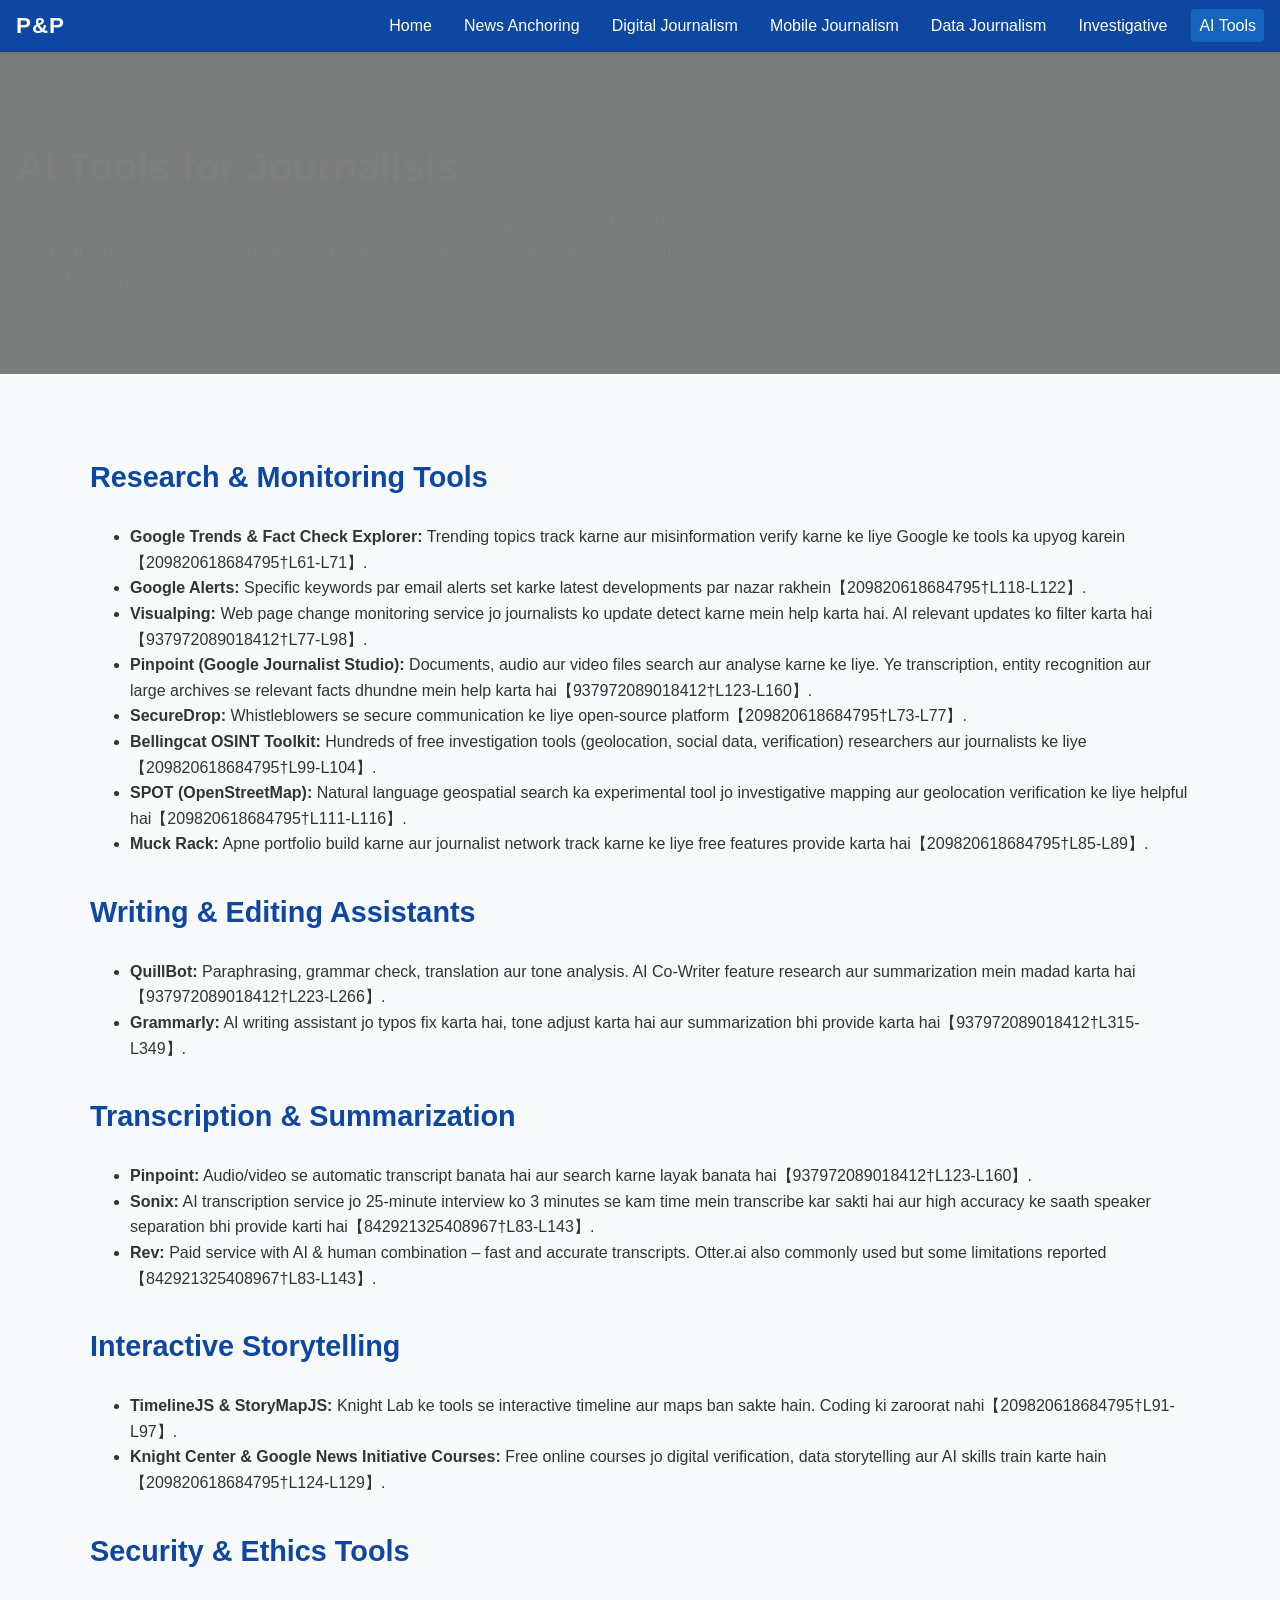
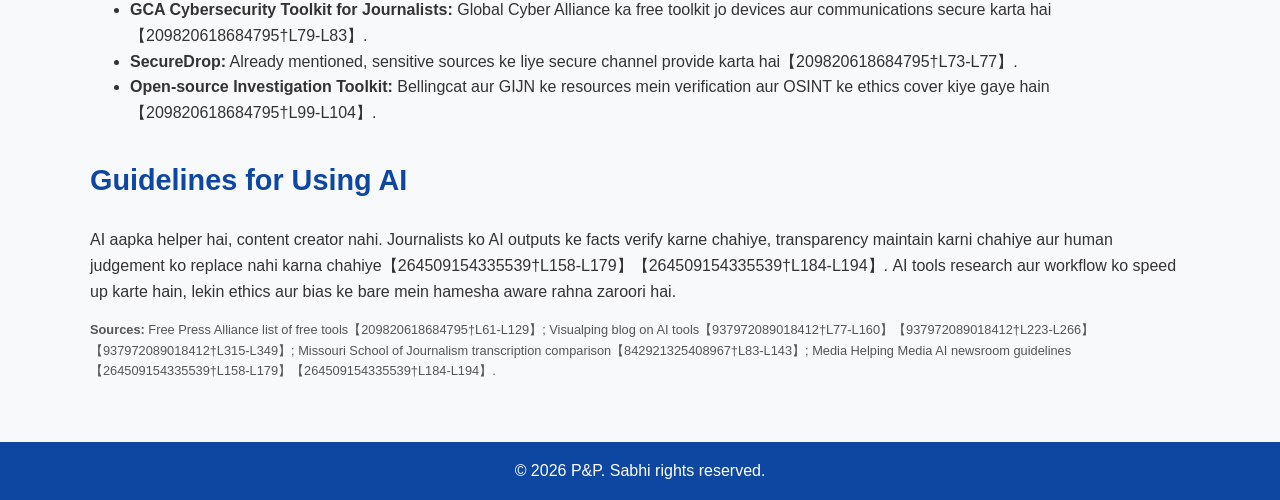
==== ai_tools.html @ ec9f9cee "Add files via upload" ====
<!DOCTYPE html>
<html lang="en">
<head>
  <meta charset="UTF-8">
  <meta name="viewport" content="width=device-width, initial-scale=1.0">
  <title>AI Tools for Journalists – P&P</title>
  <link rel="stylesheet" href="style.css">
  <script defer src="script.js"></script>
</head>
<body>
  <nav>
    <div class="logo">P&amp;P</div>
    <ul>
      <li><a href="index.html">Home</a></li>
      <li><a href="news_anchor.html">News Anchoring</a></li>
      <li><a href="digital_journalism.html">Digital Journalism</a></li>
      <li><a href="mojo.html">Mobile Journalism</a></li>
      <li><a href="data_journalism.html">Data Journalism</a></li>
      <li><a href="investigative.html">Investigative</a></li>
      <li><a href="ai_tools.html" class="active">AI Tools</a></li>
    </ul>
  </nav>
  <header class="hero" style="background-image: url('images/ai_tools.png');">
    <h1>AI Tools for Journalists</h1>
    <p>AI aapka assistant ho sakta hai – lekin replacement nahi. Is page mein hum free aur useful AI tools ki list denge jo research, monitoring, writing, verification aur security mein madad karte hain.</p>
  </header>
  <main class="container">
    <h2>Research & Monitoring Tools</h2>
    <ul>
      <li><strong>Google Trends & Fact Check Explorer:</strong> Trending topics track karne aur misinformation verify karne ke liye Google ke tools ka upyog karein【209820618684795†L61-L71】.</li>
      <li><strong>Google Alerts:</strong> Specific keywords par email alerts set karke latest developments par nazar rakhein【209820618684795†L118-L122】.</li>
      <li><strong>Visualping:</strong> Web page change monitoring service jo journalists ko update detect karne mein help karta hai. AI relevant updates ko filter karta hai【937972089018412†L77-L98】.</li>
      <li><strong>Pinpoint (Google Journalist Studio):</strong> Documents, audio aur video files search aur analyse karne ke liye. Ye transcription, entity recognition aur large archives se relevant facts dhundne mein help karta hai【937972089018412†L123-L160】.</li>
      <li><strong>SecureDrop:</strong> Whistleblowers se secure communication ke liye open‑source platform【209820618684795†L73-L77】.</li>
      <li><strong>Bellingcat OSINT Toolkit:</strong> Hundreds of free investigation tools (geolocation, social data, verification) researchers aur journalists ke liye【209820618684795†L99-L104】.</li>
      <li><strong>SPOT (OpenStreetMap):</strong> Natural language geospatial search ka experimental tool jo investigative mapping aur geolocation verification ke liye helpful hai【209820618684795†L111-L116】.</li>
      <li><strong>Muck Rack:</strong> Apne portfolio build karne aur journalist network track karne ke liye free features provide karta hai【209820618684795†L85-L89】.</li>
    </ul>
    <h2>Writing & Editing Assistants</h2>
    <ul>
      <li><strong>QuillBot:</strong> Paraphrasing, grammar check, translation aur tone analysis. AI Co‑Writer feature research aur summarization mein madad karta hai【937972089018412†L223-L266】.</li>
      <li><strong>Grammarly:</strong> AI writing assistant jo typos fix karta hai, tone adjust karta hai aur summarization bhi provide karta hai【937972089018412†L315-L349】.</li>
    </ul>
    <h2>Transcription & Summarization</h2>
    <ul>
      <li><strong>Pinpoint:</strong> Audio/video se automatic transcript banata hai aur search karne layak banata hai【937972089018412†L123-L160】.</li>
      <li><strong>Sonix:</strong> AI transcription service jo 25‑minute interview ko 3 minutes se kam time mein transcribe kar sakti hai aur high accuracy ke saath speaker separation bhi provide karti hai【842921325408967†L83-L143】.</li>
      <li><strong>Rev:</strong> Paid service with AI & human combination – fast and accurate transcripts. Otter.ai also commonly used but some limitations reported【842921325408967†L83-L143】.</li>
    </ul>
    <h2>Interactive Storytelling</h2>
    <ul>
      <li><strong>TimelineJS & StoryMapJS:</strong> Knight Lab ke tools se interactive timeline aur maps ban sakte hain. Coding ki zaroorat nahi【209820618684795†L91-L97】.</li>
      <li><strong>Knight Center & Google News Initiative Courses:</strong> Free online courses jo digital verification, data storytelling aur AI skills train karte hain【209820618684795†L124-L129】.</li>
    </ul>
    <h2>Security & Ethics Tools</h2>
    <ul>
      <li><strong>GCA Cybersecurity Toolkit for Journalists:</strong> Global Cyber Alliance ka free toolkit jo devices aur communications secure karta hai【209820618684795†L79-L83】.</li>
      <li><strong>SecureDrop:</strong> Already mentioned, sensitive sources ke liye secure channel provide karta hai【209820618684795†L73-L77】.</li>
      <li><strong>Open‑source Investigation Toolkit:</strong> Bellingcat aur GIJN ke resources mein verification aur OSINT ke ethics cover kiye gaye hain【209820618684795†L99-L104】.</li>
    </ul>
    <h2>Guidelines for Using AI</h2>
    <p>AI aapka helper hai, content creator nahi. Journalists ko AI outputs ke facts verify karne chahiye, transparency maintain karni chahiye aur human judgement ko replace nahi karna chahiye【264509154335539†L158-L179】【264509154335539†L184-L194】. AI tools research aur workflow ko speed up karte hain, lekin ethics aur bias ke bare mein hamesha aware rahna zaroori hai.</p>
    <div class="citations">
      <p><strong>Sources:</strong> Free Press Alliance list of free tools【209820618684795†L61-L129】; Visualping blog on AI tools【937972089018412†L77-L160】【937972089018412†L223-L266】【937972089018412†L315-L349】; Missouri School of Journalism transcription comparison【842921325408967†L83-L143】; Media Helping Media AI newsroom guidelines【264509154335539†L158-L179】【264509154335539†L184-L194】.</p>
    </div>
  </main>
  <footer>
    © 2026 P&P. Sabhi rights reserved.
  </footer>
</body>
</html>
---- style.css ----
/*
 * Global styles for the P&P journalism e‑book website.
 * We keep the design simple and modern so that the focus remains on learning.
 * Colours are inspired by India: deep blues and warm yellows.
 */

html, body {
  margin: 0;
  padding: 0;
  font-family: 'Segoe UI', Tahoma, Geneva, Verdana, sans-serif;
  background-color: #f8f9fa;
  color: #333;
  line-height: 1.6;
}

a {
  color: #0d47a1;
  text-decoration: none;
}

a:hover {
  text-decoration: underline;
}

/* Navigation bar */
nav {
  background-color: #0d47a1;
  color: #fff;
  display: flex;
  align-items: center;
  justify-content: space-between;
  padding: 0.5rem 1rem;
  box-shadow: 0 2px 4px rgba(0,0,0,0.1);
}

nav .logo {
  font-weight: bold;
  font-size: 1.4rem;
  letter-spacing: 1px;
}

nav ul {
  list-style: none;
  display: flex;
  margin: 0;
  padding: 0;
}

nav li {
  margin-left: 1rem;
}

nav li a {
  color: #fff;
  font-weight: 500;
  padding: 0.5rem;
  border-radius: 4px;
  transition: background 0.2s;
}

nav li a:hover,
nav li a.active {
  background-color: #1565c0;
}

/* Page container */
.container {
  max-width: 1100px;
  margin: auto;
  padding: 1rem;
}

/* Hero section */
.hero {
  position: relative;
  background-size: cover;
  background-position: center;
  color: #fff;
  padding: 4rem 1rem;
  margin-bottom: 2rem;
}

.hero::after {
  content: "";
  position: absolute;
  top: 0;
  left: 0;
  right: 0;
  bottom: 0;
  background: rgba(0,0,0,0.5);
  pointer-events: none;
}

.hero h1 {
  position: relative;
  font-size: 2.5rem;
  margin-bottom: 0.5rem;
  line-height: 1.2;
}

.hero p {
  position: relative;
  max-width: 700px;
  font-size: 1.1rem;
}

/* Cards grid */
.cards {
  display: grid;
  grid-template-columns: repeat(auto-fill, minmax(250px, 1fr));
  gap: 1rem;
  margin-bottom: 2rem;
}

.card {
  background-color: #fff;
  border-radius: 8px;
  box-shadow: 0 2px 6px rgba(0,0,0,0.1);
  overflow: hidden;
  transition: transform 0.2s;
  display: flex;
  flex-direction: column;
}

.card:hover {
  transform: translateY(-4px);
}

.card img {
  width: 100%;
  height: 150px;
  object-fit: cover;
}

.card-content {
  padding: 1rem;
  flex-grow: 1;
}

.card-title {
  font-size: 1.1rem;
  margin-bottom: 0.5rem;
  font-weight: bold;
}

.card-text {
  font-size: 0.95rem;
  margin-bottom: 1rem;
  flex-grow: 1;
}

.card button {
  background-color: #0d47a1;
  color: #fff;
  border: none;
  padding: 0.5rem 1rem;
  border-radius: 4px;
  cursor: pointer;
  font-weight: bold;
  align-self: flex-start;
  transition: background 0.2s;
}

.card button:hover {
  background-color: #1565c0;
}

/* Section headings */
h2 {
  margin-top: 2rem;
  font-size: 1.8rem;
  color: #0d47a1;
}

h3 {
  font-size: 1.3rem;
  margin-top: 1.5rem;
}

/* Accordion */
.accordion-item {
  border: 1px solid #ddd;
  border-radius: 4px;
  margin-bottom: 0.5rem;
  background-color: #fff;
  overflow: hidden;
}

.accordion-header {
  background-color: #e3f2fd;
  color: #0d47a1;
  padding: 0.8rem 1rem;
  cursor: pointer;
  font-weight: bold;
  user-select: none;
  position: relative;
}

.accordion-header::after {
  content: '+';
  position: absolute;
  right: 1rem;
  top: 0.8rem;
  font-size: 1.2rem;
  transition: transform 0.3s;
}

.accordion-header.active::after {
  transform: rotate(45deg);
}

.accordion-content {
  display: none;
  padding: 1rem;
  border-top: 1px solid #ddd;
  background-color: #fafafa;
}

/* Citation style */
.citations {
  font-size: 0.8rem;
  color: #555;
  margin-top: 1rem;
}

.citations a {
  color: #0d47a1;
}

/* Footer */
footer {
  background-color: #0d47a1;
  color: #fff;
  padding: 1rem;
  text-align: center;
  margin-top: 2rem;
}

@media (max-width: 600px) {
  nav ul {
    flex-direction: column;
    align-items: flex-start;
  }
  nav li {
    margin-left: 0;
    margin-top: 0.5rem;
  }
  .hero {
    padding: 2rem 1rem;
  }
}
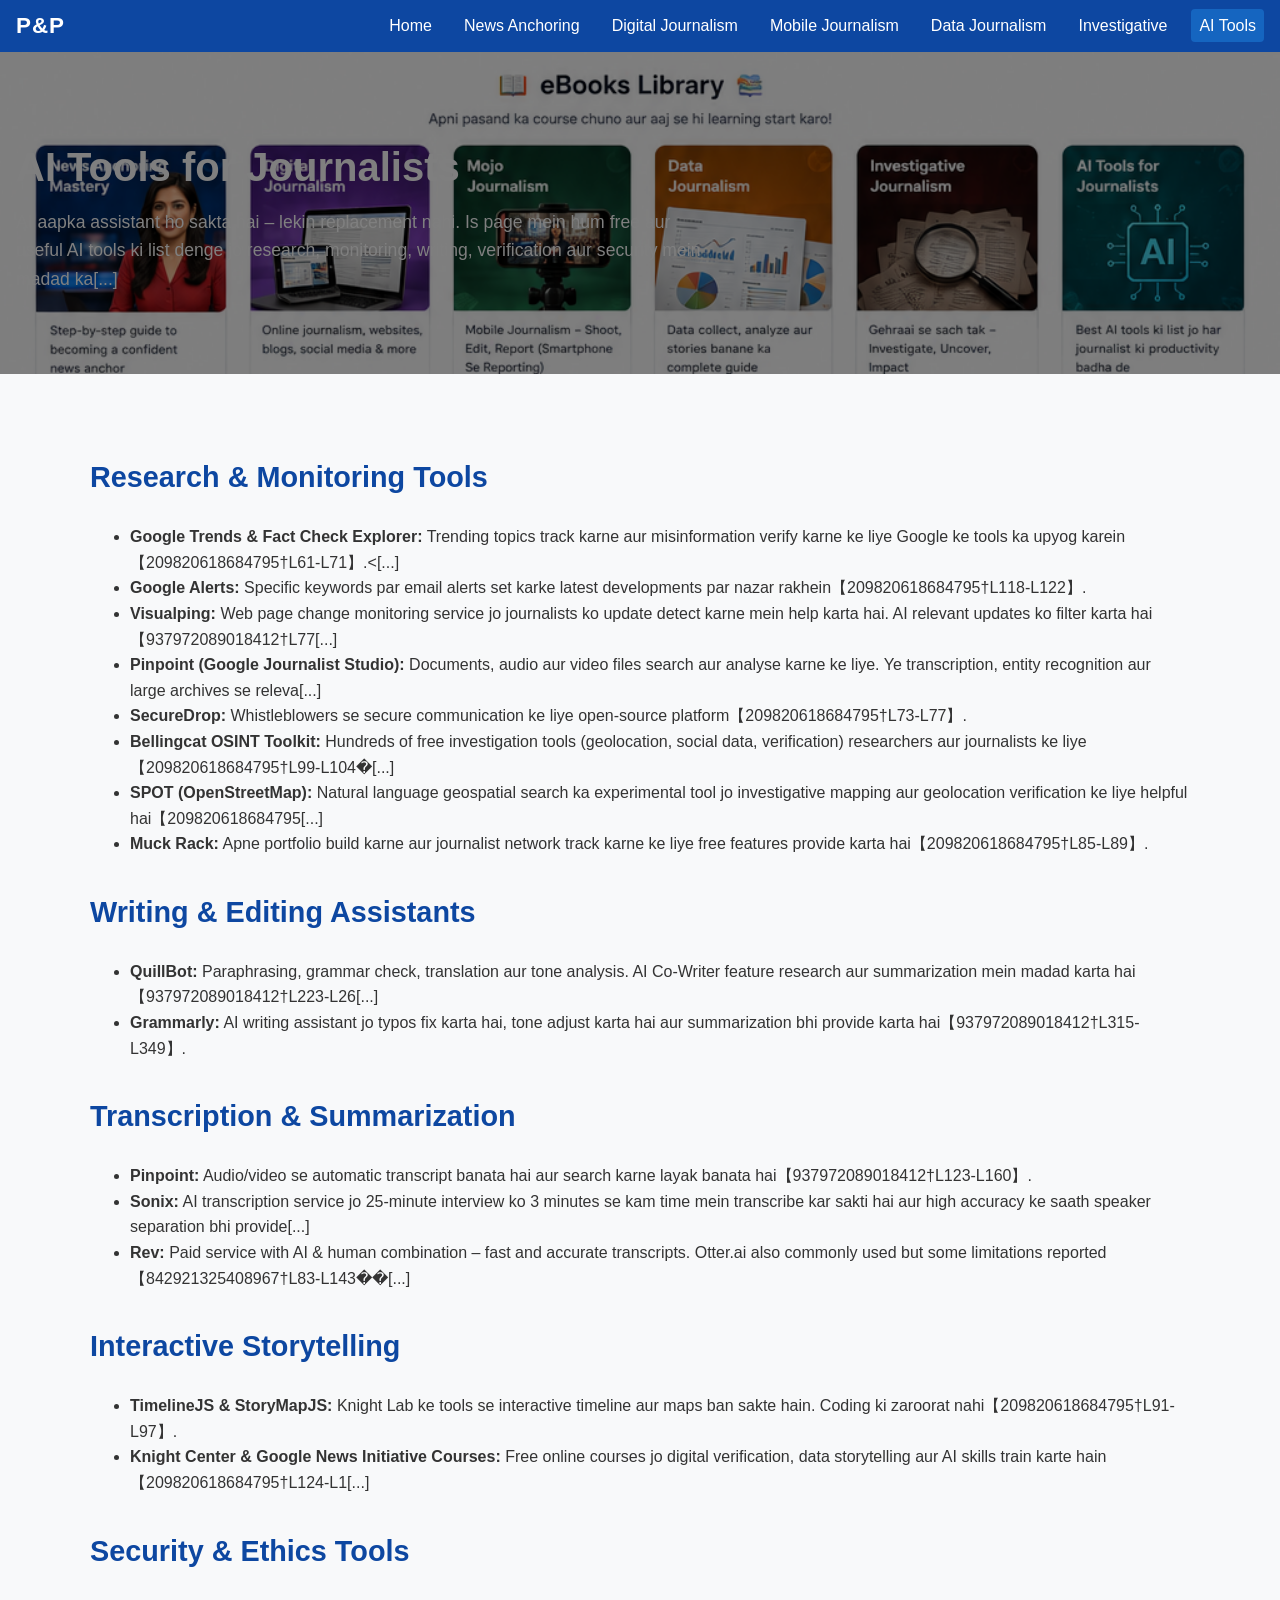
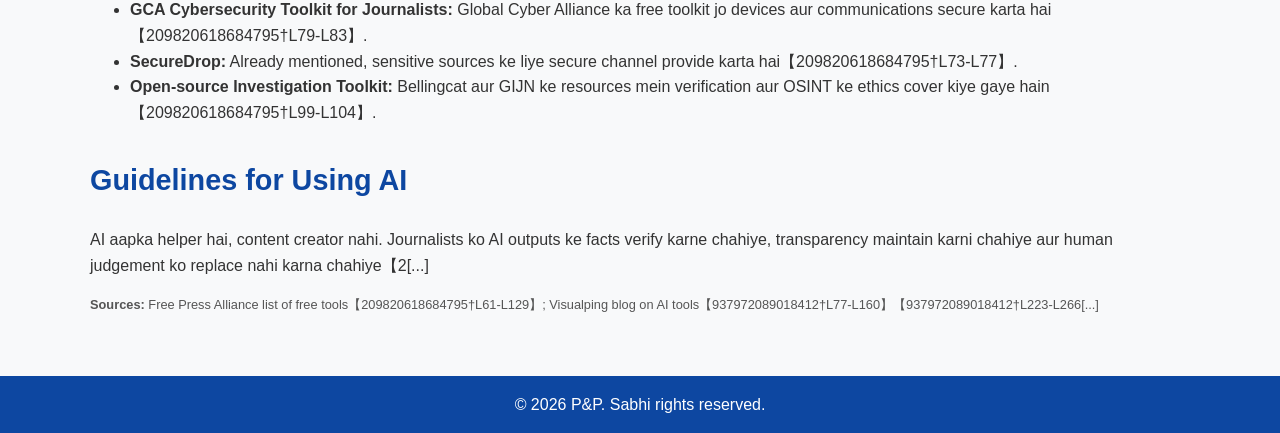
==== commit b6c32064: "Fix image paths: remove images/ directory prefix" ====
--- a/ai_tools.html
+++ b/ai_tools.html
@@ -20,37 +20,37 @@
       <li><a href="ai_tools.html" class="active">AI Tools</a></li>
     </ul>
   </nav>
-  <header class="hero" style="background-image: url('images/ai_tools.png');">
+  <header class="hero" style="background-image: url('ai_tools.png');">
     <h1>AI Tools for Journalists</h1>
-    <p>AI aapka assistant ho sakta hai – lekin replacement nahi. Is page mein hum free aur useful AI tools ki list denge jo research, monitoring, writing, verification aur security mein madad karte hain.</p>
+    <p>AI aapka assistant ho sakta hai – lekin replacement nahi. Is page mein hum free aur useful AI tools ki list denge jo research, monitoring, writing, verification aur security mein madad ka[...]
   </header>
   <main class="container">
     <h2>Research & Monitoring Tools</h2>
     <ul>
-      <li><strong>Google Trends & Fact Check Explorer:</strong> Trending topics track karne aur misinformation verify karne ke liye Google ke tools ka upyog karein【209820618684795†L61-L71】.</li>
+      <li><strong>Google Trends & Fact Check Explorer:</strong> Trending topics track karne aur misinformation verify karne ke liye Google ke tools ka upyog karein【209820618684795†L61-L71】.<[...]
       <li><strong>Google Alerts:</strong> Specific keywords par email alerts set karke latest developments par nazar rakhein【209820618684795†L118-L122】.</li>
-      <li><strong>Visualping:</strong> Web page change monitoring service jo journalists ko update detect karne mein help karta hai. AI relevant updates ko filter karta hai【937972089018412†L77-L98】.</li>
-      <li><strong>Pinpoint (Google Journalist Studio):</strong> Documents, audio aur video files search aur analyse karne ke liye. Ye transcription, entity recognition aur large archives se relevant facts dhundne mein help karta hai【937972089018412†L123-L160】.</li>
+      <li><strong>Visualping:</strong> Web page change monitoring service jo journalists ko update detect karne mein help karta hai. AI relevant updates ko filter karta hai【937972089018412†L77[...]
+      <li><strong>Pinpoint (Google Journalist Studio):</strong> Documents, audio aur video files search aur analyse karne ke liye. Ye transcription, entity recognition aur large archives se releva[...]
       <li><strong>SecureDrop:</strong> Whistleblowers se secure communication ke liye open‑source platform【209820618684795†L73-L77】.</li>
-      <li><strong>Bellingcat OSINT Toolkit:</strong> Hundreds of free investigation tools (geolocation, social data, verification) researchers aur journalists ke liye【209820618684795†L99-L104】.</li>
-      <li><strong>SPOT (OpenStreetMap):</strong> Natural language geospatial search ka experimental tool jo investigative mapping aur geolocation verification ke liye helpful hai【209820618684795†L111-L116】.</li>
+      <li><strong>Bellingcat OSINT Toolkit:</strong> Hundreds of free investigation tools (geolocation, social data, verification) researchers aur journalists ke liye【209820618684795†L99-L104�[...]
+      <li><strong>SPOT (OpenStreetMap):</strong> Natural language geospatial search ka experimental tool jo investigative mapping aur geolocation verification ke liye helpful hai【209820618684795[...]
       <li><strong>Muck Rack:</strong> Apne portfolio build karne aur journalist network track karne ke liye free features provide karta hai【209820618684795†L85-L89】.</li>
     </ul>
     <h2>Writing & Editing Assistants</h2>
     <ul>
-      <li><strong>QuillBot:</strong> Paraphrasing, grammar check, translation aur tone analysis. AI Co‑Writer feature research aur summarization mein madad karta hai【937972089018412†L223-L266】.</li>
+      <li><strong>QuillBot:</strong> Paraphrasing, grammar check, translation aur tone analysis. AI Co‑Writer feature research aur summarization mein madad karta hai【937972089018412†L223-L26[...]
       <li><strong>Grammarly:</strong> AI writing assistant jo typos fix karta hai, tone adjust karta hai aur summarization bhi provide karta hai【937972089018412†L315-L349】.</li>
     </ul>
     <h2>Transcription & Summarization</h2>
     <ul>
       <li><strong>Pinpoint:</strong> Audio/video se automatic transcript banata hai aur search karne layak banata hai【937972089018412†L123-L160】.</li>
-      <li><strong>Sonix:</strong> AI transcription service jo 25‑minute interview ko 3 minutes se kam time mein transcribe kar sakti hai aur high accuracy ke saath speaker separation bhi provide karti hai【842921325408967†L83-L143】.</li>
-      <li><strong>Rev:</strong> Paid service with AI & human combination – fast and accurate transcripts. Otter.ai also commonly used but some limitations reported【842921325408967†L83-L143】.</li>
+      <li><strong>Sonix:</strong> AI transcription service jo 25‑minute interview ko 3 minutes se kam time mein transcribe kar sakti hai aur high accuracy ke saath speaker separation bhi provide[...]
+      <li><strong>Rev:</strong> Paid service with AI & human combination – fast and accurate transcripts. Otter.ai also commonly used but some limitations reported【842921325408967†L83-L143��[...]
     </ul>
     <h2>Interactive Storytelling</h2>
     <ul>
       <li><strong>TimelineJS & StoryMapJS:</strong> Knight Lab ke tools se interactive timeline aur maps ban sakte hain. Coding ki zaroorat nahi【209820618684795†L91-L97】.</li>
-      <li><strong>Knight Center & Google News Initiative Courses:</strong> Free online courses jo digital verification, data storytelling aur AI skills train karte hain【209820618684795†L124-L129】.</li>
+      <li><strong>Knight Center & Google News Initiative Courses:</strong> Free online courses jo digital verification, data storytelling aur AI skills train karte hain【209820618684795†L124-L1[...]
     </ul>
     <h2>Security & Ethics Tools</h2>
     <ul>
@@ -59,13 +59,13 @@
       <li><strong>Open‑source Investigation Toolkit:</strong> Bellingcat aur GIJN ke resources mein verification aur OSINT ke ethics cover kiye gaye hain【209820618684795†L99-L104】.</li>
     </ul>
     <h2>Guidelines for Using AI</h2>
-    <p>AI aapka helper hai, content creator nahi. Journalists ko AI outputs ke facts verify karne chahiye, transparency maintain karni chahiye aur human judgement ko replace nahi karna chahiye【264509154335539†L158-L179】【264509154335539†L184-L194】. AI tools research aur workflow ko speed up karte hain, lekin ethics aur bias ke bare mein hamesha aware rahna zaroori hai.</p>
+    <p>AI aapka helper hai, content creator nahi. Journalists ko AI outputs ke facts verify karne chahiye, transparency maintain karni chahiye aur human judgement ko replace nahi karna chahiye【2[...]
     <div class="citations">
-      <p><strong>Sources:</strong> Free Press Alliance list of free tools【209820618684795†L61-L129】; Visualping blog on AI tools【937972089018412†L77-L160】【937972089018412†L223-L266】【937972089018412†L315-L349】; Missouri School of Journalism transcription comparison【842921325408967†L83-L143】; Media Helping Media AI newsroom guidelines【264509154335539†L158-L179】【264509154335539†L184-L194】.</p>
+      <p><strong>Sources:</strong> Free Press Alliance list of free tools【209820618684795†L61-L129】; Visualping blog on AI tools【937972089018412†L77-L160】【937972089018412†L223-L266[...]
     </div>
   </main>
   <footer>
     © 2026 P&P. Sabhi rights reserved.
   </footer>
 </body>
-</html>+</html>
